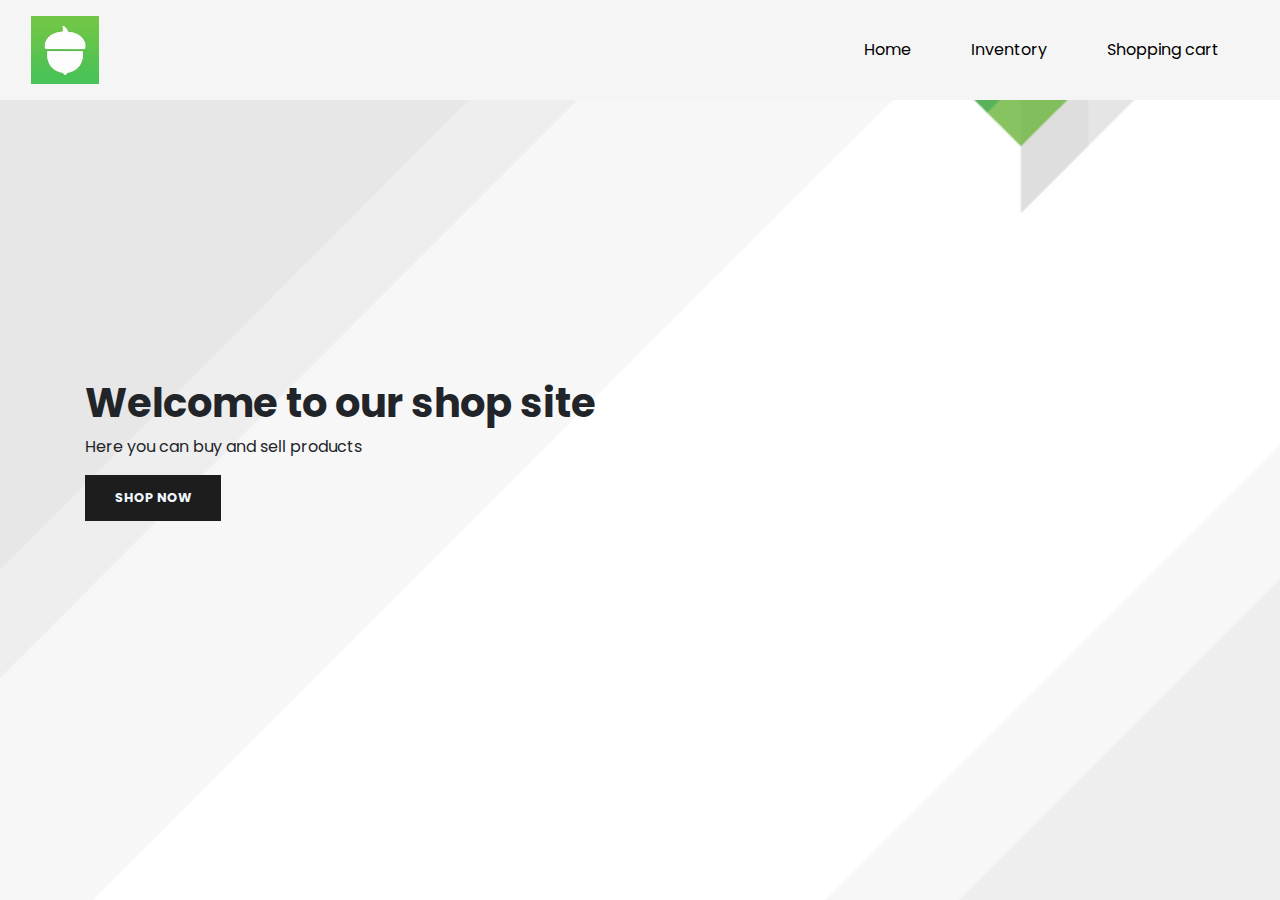
==== index.html @ 3c573499 "first commit" ====
<!DOCTYPE html>
<html lang="en">

    <head>
        <meta charset="UTF-8">
        <meta http-equiv="X-UA-Compatible" content="IE=edge">
        <meta name="viewport" content="width=device-width, initial-scale=1.0">
        <title>Tutorial</title>

        <link rel="stylesheet" href="https://cdn.jsdelivr.net/npm/bootstrap@4.3.1/dist/css/bootstrap.min.css" integrity="sha384-ggOyR0iXCbMQv3Xipma34MD+dH/1fQ784/j6cY/iJTQUOhcWr7x9JvoRxT2MZw1T" crossorigin="anonymous">

        <link rel="stylesheet" href="https://pro.fontawesome.com/releases/v5.10.0/css/all.css" />

        <link rel="stylesheet" href="style.css">
    </head>

    <body>
        <!-- Navigation -->
        <nav class="navbar navbar-expand-lg bg-body-tertiary py-3 fixed-top" style="background-color: #F5F5F5;">
            <div class="container-fluid" >
                <div class = "home-logo">
                    <img src = "img/th.jpeg" alt="" style="width: 27%; height: auto;">
                </div>
              
              <button class="navbar-toggler" type="button" data-bs-toggle="collapse" data-bs-target="#navbarSupportedContent" aria-controls="navbarSupportedContent" aria-expanded="false" aria-label="Toggle navigation">
                <span class="navbar-toggler-icon"></span>
              </button>
              <div class="collapse navbar-collapse" id="navbarSupportedContent">
                <ul class="navbar-nav ml-auto">
                  
                  <li class="nav-item">
                    <a class="nav-link" href="#">Home</a>
                  </li>
                  <li class="nav-item">
                    <a class="nav-link" href="#">Inventory</a>
                  </li>
                  <li class="nav-item">
                    <a class="nav-link" href="#">Shopping cart</a>
                  </li>
                  
              </div>
            </div>
          </nav>


        <section id="home">
            <div class="container">
                <h1>Welcome to our shop site</h1>
                <p>Here you can buy and sell products</p>
                <button>Shop now</button>
            </div>

        </section>

        <script src="https://cdn.jsdelivr.net/npm/@popperjs/core@2.11.7/dist/umd/popper.min.js" integrity="sha384-zYPOMqeu1DAVkHiLqWBUTcbYfZ8osu1Nd6Z89ify25QV9guujx43ITvfi12/QExE" crossorigin="anonymous"></script>
        <script src="https://cdn.jsdelivr.net/npm/bootstrap@5.3.0-alpha3/dist/js/bootstrap.bundle.min.js" integrity="sha384-ENjdO4Dr2bkBIFxQpeoTz1HIcje39Wm4jDKdf19U8gI4ddQ3GYNS7NTKfAdVQSZe" crossorigin="anonymous"></script>
    </body>

</html>
---- style.css ----
@import url("https://fonts.googleapis.com/css2?family=Poppins:wght@100;200;300;400;500;600;700;800;900&display=swap");
* {
  margin: 0;
  padding: 0;
  box-sizing: border-box;
}

body {
  font-family: "Poppins", sans-serif;
}

h1 {
  font-size: 2.5rem;
  font-weight: 700;
}

h2 {
  font-size: 1.8rem;
  font-weight: 600;
}

h3 {
  font-size: 1.4rem;
  font-weight: 800;
}

h4 {
  font-size: 1.1rem;
  font-weight: 600;
}

h5 {
  font-size: 1rem;
  font-weight: 400;
  color: #1d1d1d;
}

h6 {
  color: #d8d8d8;
}

button{
  font-size: 0.8rem;
  font-weight: 700;
  outline: none;
  border: none;
  background-color:#1d1d1d ;
  color: aliceblue;
  padding: 13px 30px;
  text-transform: uppercase;
  cursor: pointer;
  transition: 0.3s ease;
}

button:hover{
  background-color: rgb(20, 161, 20);
}

hr {
  width: 30px;
  height: 2px;
  background-color: #fb774b;
}

.navbar{
  font-size: 16px;
  top: 0;
  left: 0;
}

.navbar .navbar-nav .nav-link{
  padding: 0 30px;
  color: black;
  transition: 0.3s ease;
}

.navbar .navbar-nav .nav-link:hover,
.navbar .navbar-nav .nav-link.active{
  color: rgb(20, 161, 20);
}

#home{
  background-image: url("img/Store-Wallpaper-12.png");
  width: 100%;
  height: 100vh;
  background-size: cover;
  background-position:top 80px center;
  display: flex;
  flex-direction: column;
  justify-content:  center;
  align-items: flex-start;
}
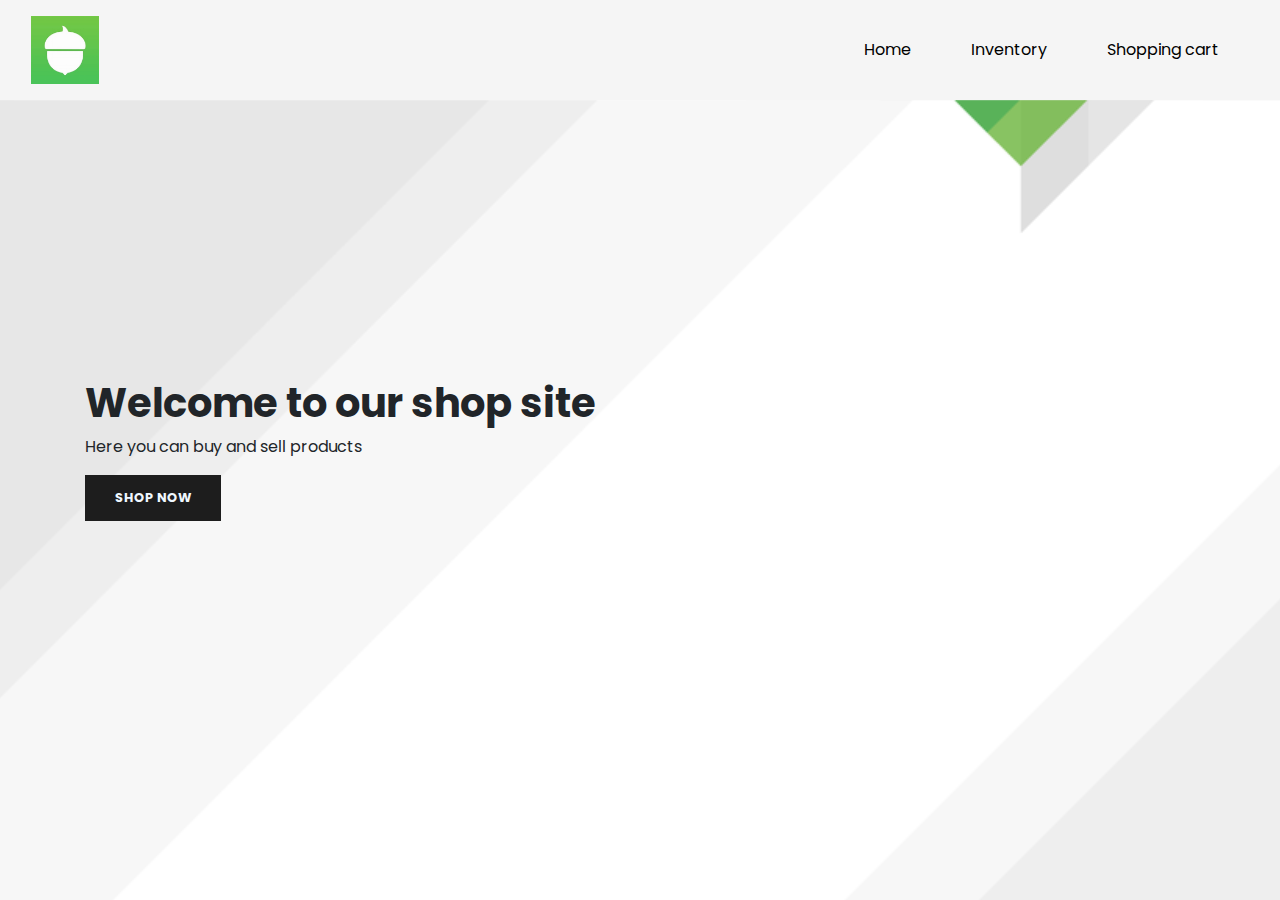
==== commit 6d07a088: "edit" ====
--- a/index.html
+++ b/index.html
@@ -22,8 +22,8 @@
                     <img src = "img/th.jpeg" alt="" style="width: 27%; height: auto;">
                 </div>
               
-              <button class="navbar-toggler" type="button" data-bs-toggle="collapse" data-bs-target="#navbarSupportedContent" aria-controls="navbarSupportedContent" aria-expanded="false" aria-label="Toggle navigation">
-                <span class="navbar-toggler-icon"></span>
+              <button  class="navbar-toggler" type="button" data-bs-toggle="collapse" data-bs-target="#navbarSupportedContent" aria-controls="navbarSupportedContent" aria-expanded="false" aria-label="Toggle navigation" >
+                <span> <i id = "bar" class="fa-solid fa-bars"></i></span>
               </button>
               <div class="collapse navbar-collapse" id="navbarSupportedContent">
                 <ul class="navbar-nav ml-auto">
--- a/style.css
+++ b/style.css
@@ -84,7 +84,7 @@
   width: 100%;
   height: 100vh;
   background-size: cover;
-  background-position:top 80px center;
+  background-position:top 100px center;
   display: flex;
   flex-direction: column;
   justify-content:  center;
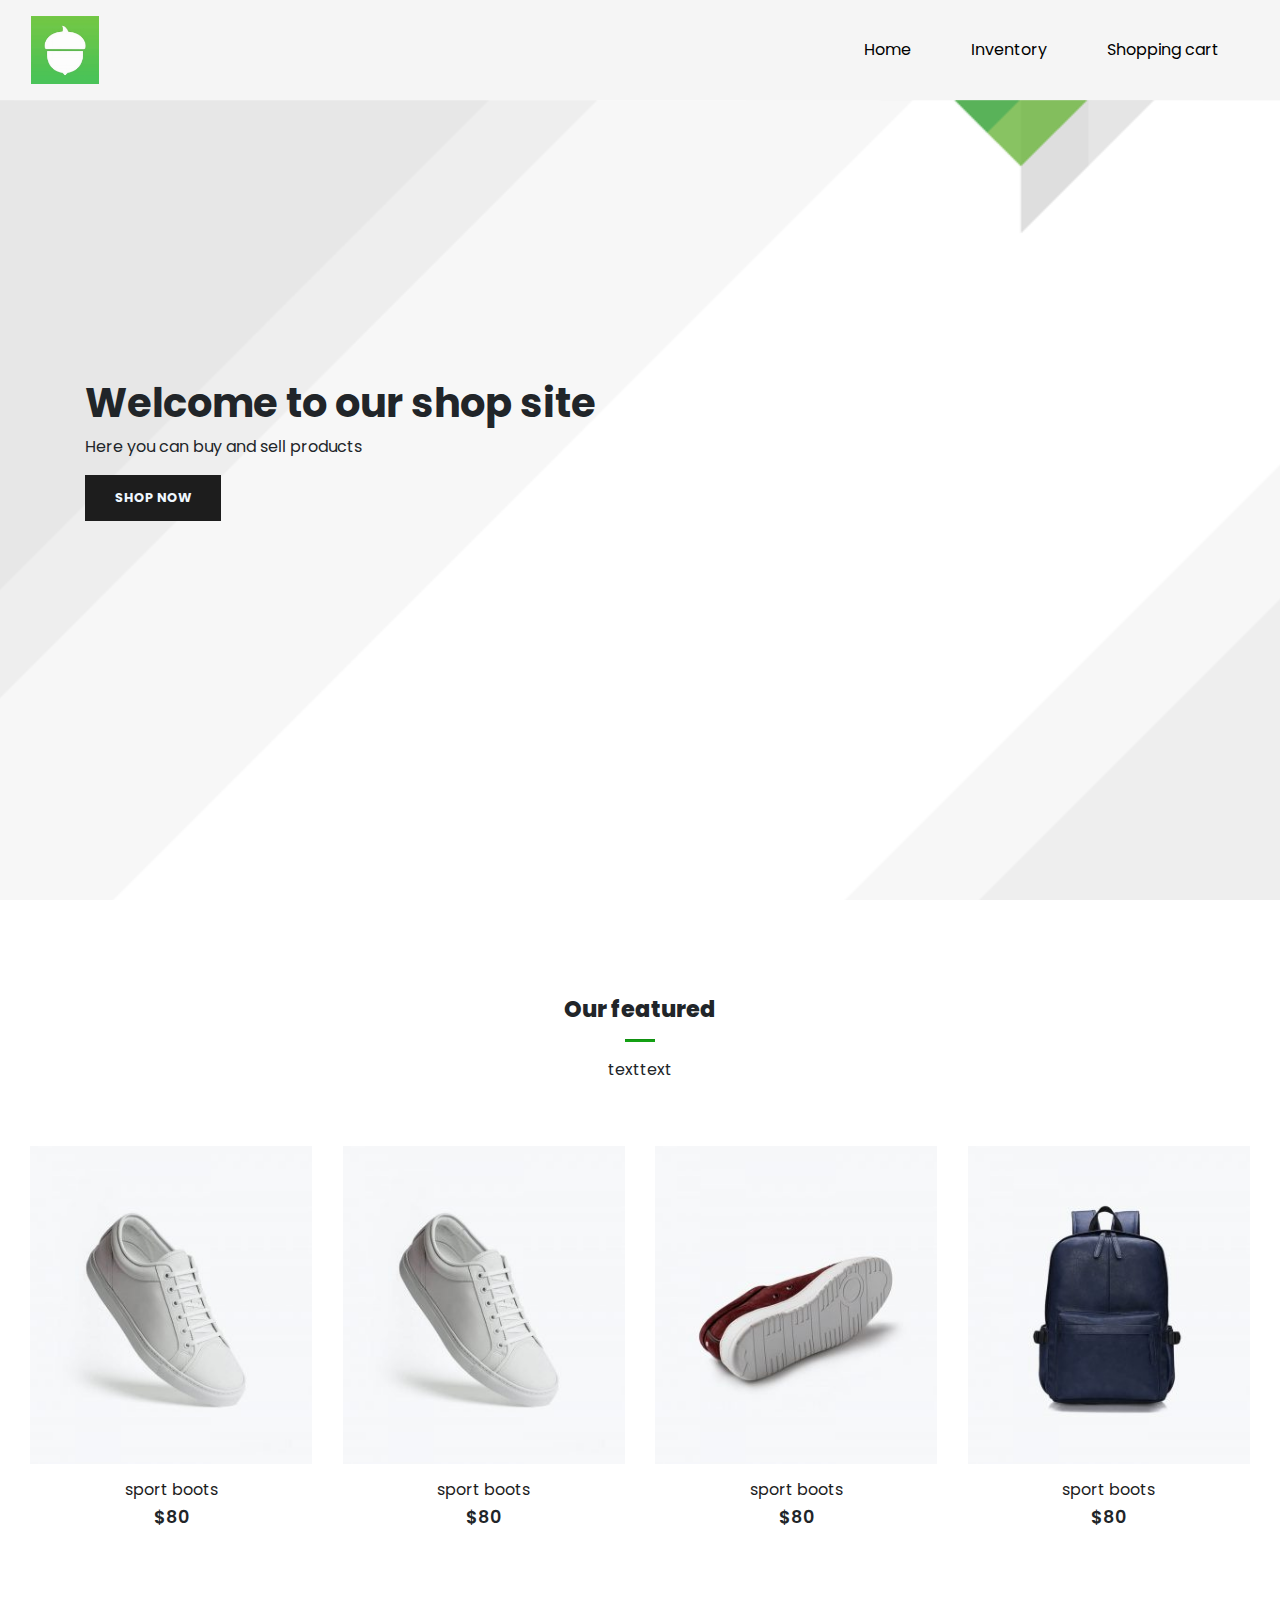
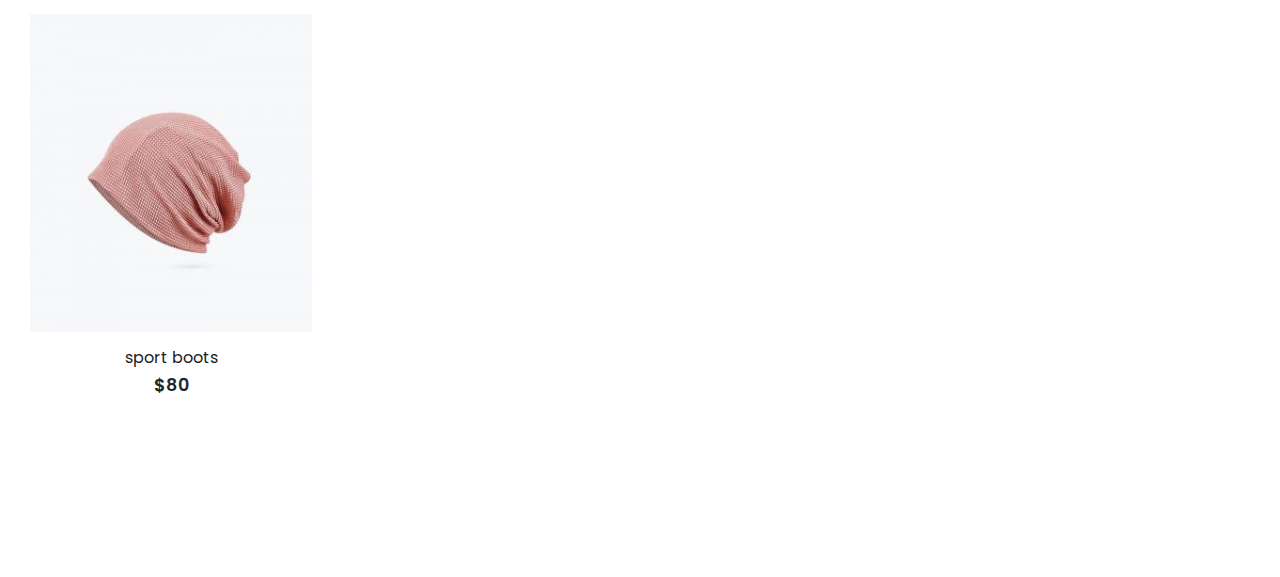
==== commit 11f229bb: "products" ====
--- a/index.html
+++ b/index.html
@@ -52,6 +52,53 @@
 
         </section>
 
+        <section id ="featured" class="my-5 pb-5">
+          <div class = "container text-center mt-5 py-5">
+            <h3>Our featured</h3>
+            <hr class="mx-auto">
+            <p>texttext</p>
+          </div>
+          <div class="row mx-auto container-fluid">
+            <div class="product text-center col-lg-3 col-md-4 col-12">
+              <img class="img-fluid mb-3" src="img/featured/1.jpg" alt="">
+              <h5 class="p-name">sport boots</h5>
+              <h4 class="p-price">$80</h4>
+              <button class="buy-btn">Buy now</button>
+
+            </div>
+            <div class="product text-center col-lg-3 col-md-4 col-12">
+              <img class="img-fluid mb-3" src="img/featured/1.jpg" alt="">
+              <h5 class="p-name">sport boots</h5>
+              <h4 class="p-price">$80</h4>
+              <button class="buy-btn">Buy now</button>
+
+            </div>
+            <div class="product text-center col-lg-3 col-md-4 col-12">
+              <img class="img-fluid mb-3" src="img/featured/2.jpg" alt="">
+              <h5 class="p-name">sport boots</h5>
+              <h4 class="p-price">$80</h4>
+              <button class="buy-btn">Buy now</button>
+
+            </div>
+            <div class="product text-center col-lg-3 col-md-4 col-12">
+              <img class="img-fluid mb-3" src="img/featured/3.jpg" alt="">
+              <h5 class="p-name">sport boots</h5>
+              <h4 class="p-price">$80</h4>
+              <button class="buy-btn">Buy now</button>
+
+            </div>
+            <div class="product text-center col-lg-3 col-md-4 col-12">
+              <img class="img-fluid mb-3" src="img/featured/4.jpg" alt="">
+              <h5 class="p-name">sport boots</h5>
+              <h4 class="p-price">$80</h4>
+              <button class="buy-btn">Buy now</button>
+
+            </div>
+
+          </div>
+
+        </section>
+
         <script src="https://cdn.jsdelivr.net/npm/@popperjs/core@2.11.7/dist/umd/popper.min.js" integrity="sha384-zYPOMqeu1DAVkHiLqWBUTcbYfZ8osu1Nd6Z89ify25QV9guujx43ITvfi12/QExE" crossorigin="anonymous"></script>
         <script src="https://cdn.jsdelivr.net/npm/bootstrap@5.3.0-alpha3/dist/js/bootstrap.bundle.min.js" integrity="sha384-ENjdO4Dr2bkBIFxQpeoTz1HIcje39Wm4jDKdf19U8gI4ddQ3GYNS7NTKfAdVQSZe" crossorigin="anonymous"></script>
     </body>
--- a/style.css
+++ b/style.css
@@ -59,7 +59,7 @@
 hr {
   width: 30px;
   height: 2px;
-  background-color: #fb774b;
+  background-color: rgb(20, 161, 20);
 }
 
 .navbar{
@@ -91,3 +91,31 @@
   align-items: flex-start;
 }
 
+
+/*products*/
+
+.product{
+  cursor: pointer;
+  margin-bottom: 2rem;
+}
+.product img{
+  transition: 0.3s all;
+}
+
+.product:hover img{
+  opacity: 0.7;;
+}
+
+.product .buy-btn{
+  background: rgb(20, 161, 20);
+  transform: translateY(20px);
+  opacity: 0;
+  transition: 0.3s all;
+}
+
+.product:hover .buy-btn{
+  
+  transform: translateY(0);
+  opacity: 1;
+  
+}